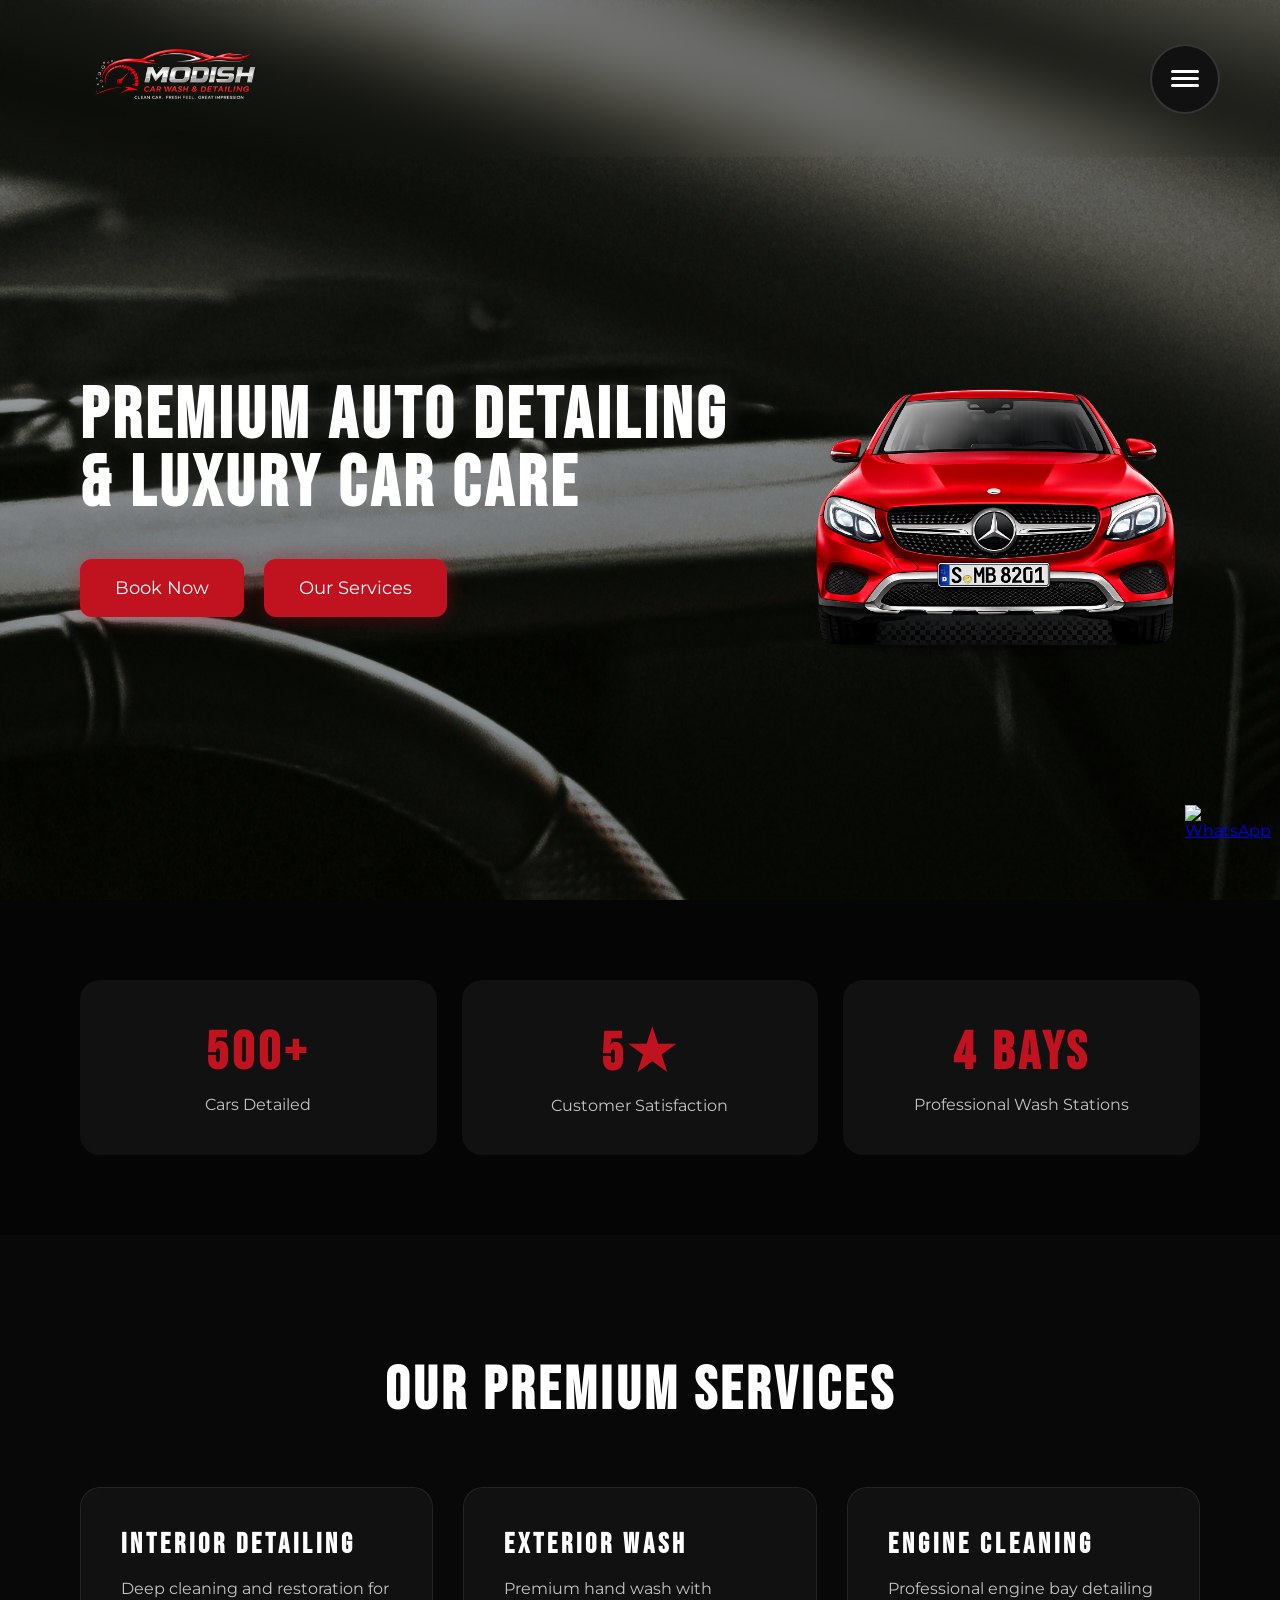
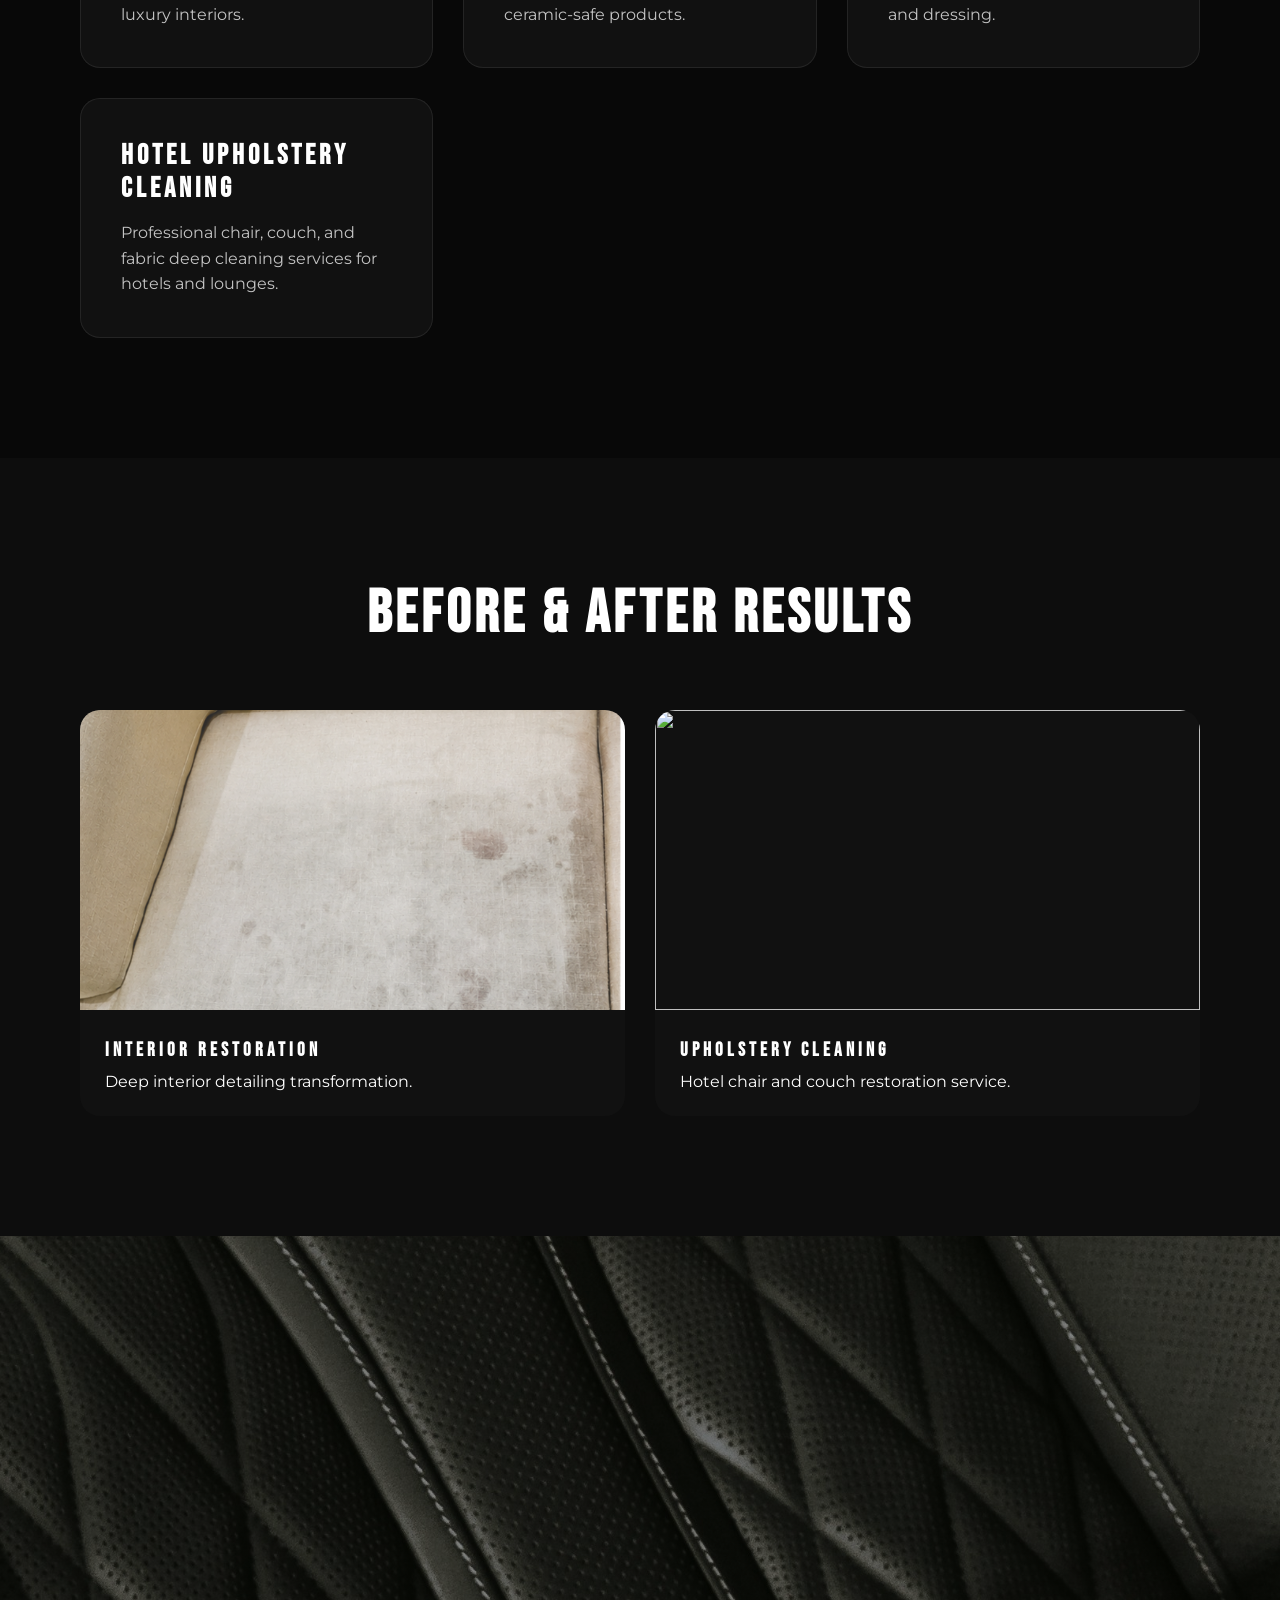
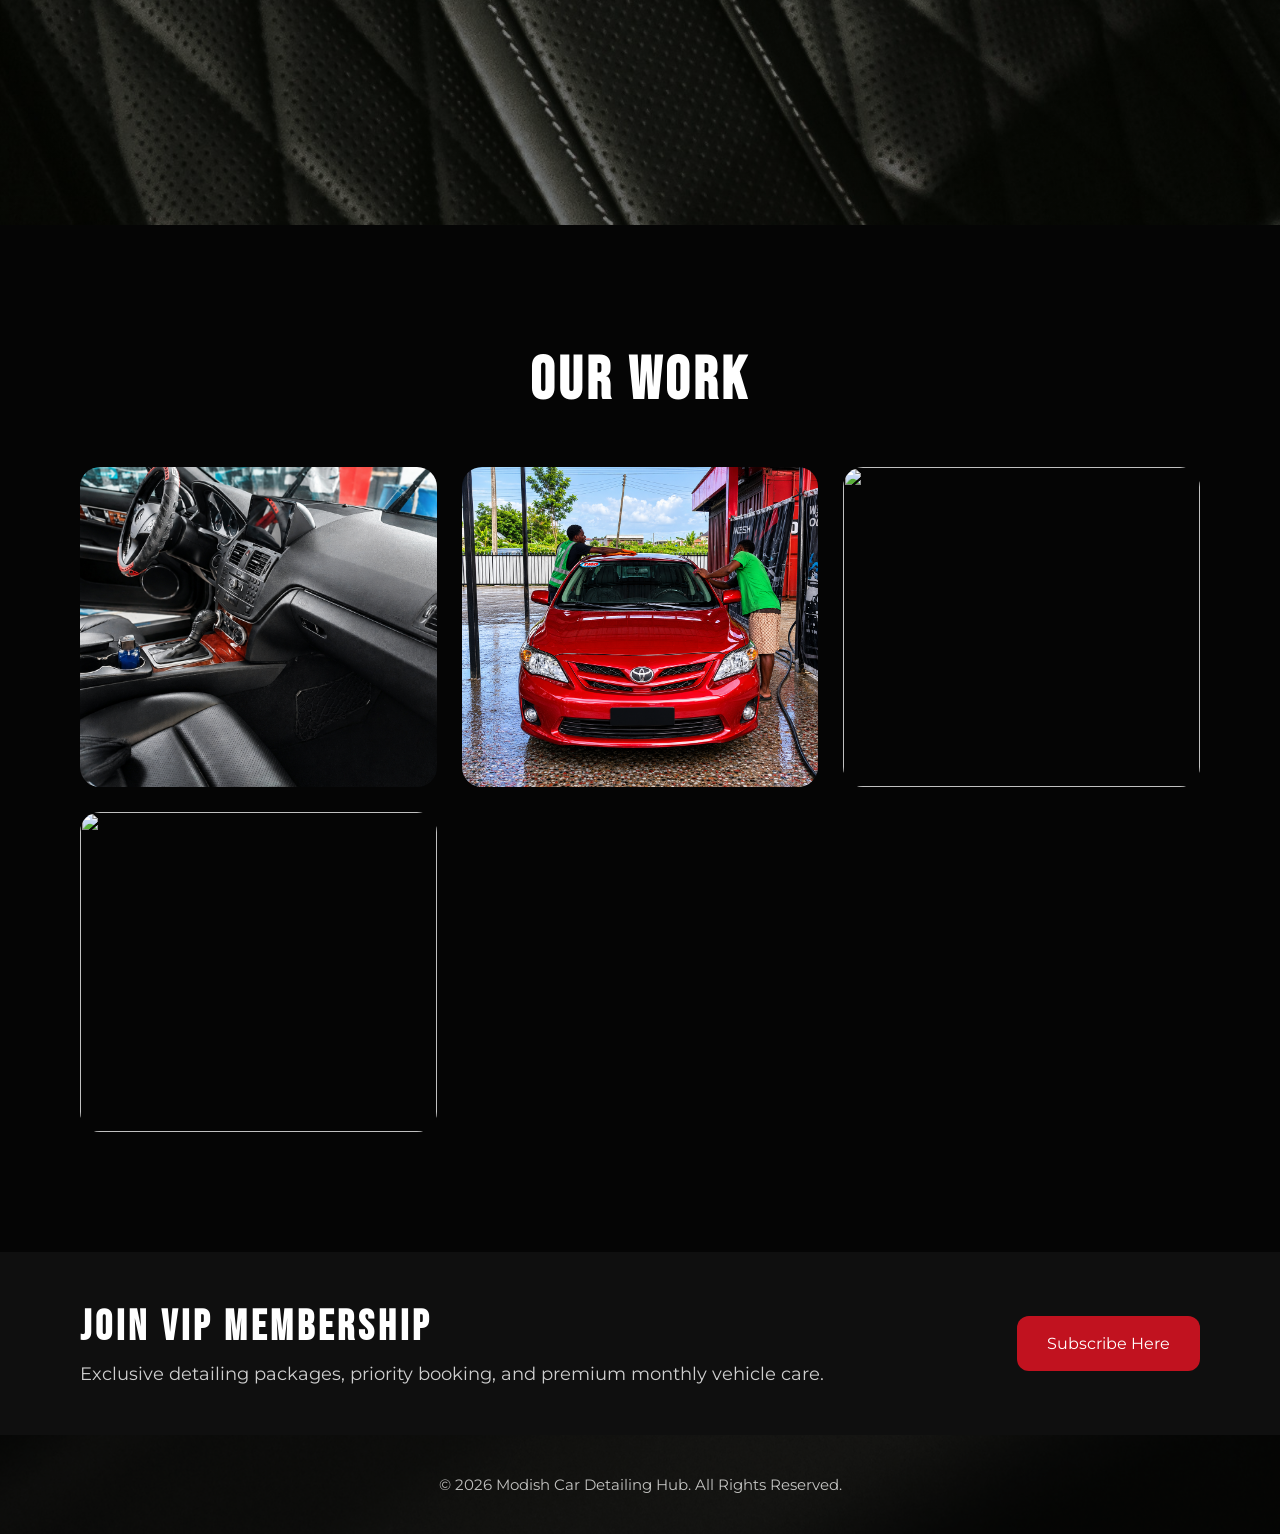
==== index.html @ 31b4acd9 "Initial Modish website" ====
<!DOCTYPE html>
<html lang="en">
<head>

<meta charset="UTF-8">
<meta name="viewport" content="width=device-width, initial-scale=1.0">

<title>Modish Car Detailing Hub | Premium Auto Detailing</title>

<link rel="preconnect" href="https://fonts.googleapis.com">
<link rel="preconnect" href="https://fonts.gstatic.com" crossorigin>

<link href="https://fonts.googleapis.com/css2?family=Bebas+Neue&family=Montserrat:wght@300;400;500;600;700&display=swap" rel="stylesheet">
<link rel="stylesheet" href="style.css">

</head>

<body>

<!-- MOBILE MENU -->

<div class="mobile-menu">

    <a href="index.html">Home</a>
    <a href="services.html">Services</a>
    <a href="gallery.html">Gallery</a>
    <a href="about.html">About</a>
    <a href="contact.html">Contact</a>

</div>

<!-- HEADER -->

<header>

    <div class="logo">
        <a href="index.html">
            <img src="assets/images/modish-logo.png" alt="Modish Logo">
        </a>
    </div>

    <div class="menu-toggle">

        <div>
            <span></span>
            <span></span>
            <span></span>
        </div>

    </div>

</header>

<!-- HERO -->

<section class="hero">

    <div class="hero-text">

        <h1>
            Premium Auto Detailing & Luxury Car Care
        </h1>

        <div class="hero-buttons">

            <a href="https://wa.me/2349157220613" class="btn">
                Book Now
            </a>

            <a href="services.html" class="btn">
                Our Services
            </a>

        </div>

    </div>

    <div class="hero-image">

        <img src="assets/images/car.png" alt="Luxury Car">

    </div>

</section>

<!-- STATS -->

<section class="stats fade-up">

    <div class="stat-box">
        <h2>500+</h2>
        <p>Cars Detailed</p>
    </div>

    <div class="stat-box">
        <h2>5★</h2>
        <p>Customer Satisfaction</p>
    </div>

    <div class="stat-box">
        <h2>4 Bays</h2>
        <p>Professional Wash Stations</p>
    </div>

</section>

<!-- SERVICES -->

<section id="services" class="services fade-up">

    <h2>Our Premium Services</h2>

    <div class="service-grid">

        <div class="service-card">
            <h3>Interior Detailing</h3>
            <p>Deep cleaning and restoration for luxury interiors.</p>
        </div>

        <div class="service-card">
            <h3>Exterior Wash</h3>
            <p>Premium hand wash with ceramic-safe products.</p>
        </div>

        <div class="service-card">
            <h3>Engine Cleaning</h3>
            <p>Professional engine bay detailing and dressing.</p>
        </div>

        <div class="service-card">
            <h3>Hotel Upholstery Cleaning</h3>
            <p>Professional chair, couch, and fabric deep cleaning services for hotels and lounges.</p>
        </div>

    </div>

</section>

<!-- BEFORE & AFTER -->

<section class="before-after fade-up">

    <h2>Before & After Results</h2>

    <div class="before-after-grid">

        <div class="before-card">

            <img src="assets/images/before1.jpg" alt="">

            <div class="before-card-content">
                <h3>Interior Restoration</h3>
                <p>Deep interior detailing transformation.</p>
            </div>

        </div>

        <div class="before-card">

            <img src="assets/images/before2.jpg" alt="">

            <div class="before-card-content">
                <h3>Upholstery Cleaning</h3>
                <p>Hotel chair and couch restoration service.</p>
            </div>

        </div>

    </div>

</section>

<!-- ABOUT -->

<section class="about fade-up">

    <div class="about-text">

        <h2>About Modish</h2>

        <p>
            At Modish Car Detailing Hub, we combine luxury detailing,
            precision cleaning, and premium products to restore every
            vehicle to showroom condition.
        </p>

        <p>
            From interior detailing to ceramic-safe washes,
            we deliver a premium automotive care experience.
        </p>

    </div>

    <div class="about-image">

        <img src="assets/images/about.png" alt="About Modish">

    </div>

</section>

<!-- GALLERY -->

<section class="gallery fade-up">

    <h2>Our Work</h2>

    <div class="gallery-grid">

        <img src="assets/images/gallery1.png" alt="">
        <img src="assets/images/gallery2.png" alt="">
        <img src="assets/images/gallery3.jpg" alt="">
        <img src="assets/images/gallery4.jpg" alt="">

    </div>

</section>

<!-- MEMBERSHIP -->

<section class="membership fade-up">

    <div>

        <h2>Join VIP Membership</h2>

        <p>
            Exclusive detailing packages, priority booking, and premium monthly vehicle care.
        </p>

    </div>

    <a href="https://wa.me/2349157220613" class="subscribe-btn">
        Subscribe Here
    </a>

</section>

<!-- FOOTER -->

<footer>

    © 2026 Modish Car Detailing Hub. All Rights Reserved.

</footer>

<!-- WHATSAPP FLOAT -->

<a href="https://wa.me/2349157220613" class="whatsapp-float">

    <img src="assets/images/whatsapp.png" alt="WhatsApp">

</a>

<!-- SCRIPT -->
<script src="script.js"></script>

</body>
</html>
---- style.css ----
/* =========================
   RESET
========================= */

*{
    margin:0;
    padding:0;
    box-sizing:border-box;
}

html,
body{
    overflow-x:hidden;
    font-family:'Montserrat', sans-serif;
    background:#000;
    color:white;
    scroll-behavior:smooth;
}

/* =========================
   BODY BACKGROUND
========================= */

body{
    background:
    linear-gradient(
        rgba(0,0,0,0.35),
        rgba(0,0,0,0.45)
    ),
    url('assets/images/detailing-bg.jpg') center center/cover no-repeat;
}

/* =========================
   HEADER
========================= */
h1,
h2,
h3{
    font-family:'Bebas Neue', sans-serif;
    letter-spacing:4px;
}
header{
    width:100%;
    position:fixed;
    top:0;
    left:0;
    padding:0px 60px;
    display:flex;
    justify-content:space-between;
    align-items:center;
    z-index:1000;
    backdrop-filter:blur(12px);
}

/* =========================
   LOGO
========================= */

.logo img{
    width:230px;
    height:auto;
}

/* =========================
   MENU TOGGLE
========================= */

.menu-toggle{
    width:70px;
    height:70px;
    border-radius:50%;
    background:#111;
    border:2px solid rgba(255,255,255,0.15);
    display:flex;
    justify-content:center;
    align-items:center;
    cursor:pointer;
    transition:0.3s ease;
}

.menu-toggle:hover{
    background:#c1121f;
}

.menu-toggle span{
    display:block;
    width:28px;
    height:3px;
    background:white;
    margin:4px 0;
    border-radius:3px;
}

/* =========================
   MOBILE MENU
========================= */

.mobile-menu{
    position:fixed;
    top:0;
    right:-100%;
    width:320px;
    height:100vh;
    background:#111;
    z-index:9999;
    padding:120px 40px;
    display:flex;
    flex-direction:column;
    gap:30px;
    transition:0.4s ease;
    box-shadow:-10px 0 30px rgba(0,0,0,0.5);
}

.mobile-menu.active{
    right:0;
}

.mobile-menu a{
    color:white;
    text-decoration:none;
    font-size:22px;
    transition:0.3s ease;
}

.mobile-menu a:hover{
    color:#c1121f;
    transform:translateX(8px);
}

/* =========================
   HERO
========================= */

.hero{
    min-height:100vh;
    display:flex;
    align-items:center;
    justify-content:space-between;
    padding:140px 80px 80px;
    gap:40px;
}

.hero-text{
    max-width:650px;
}

.hero-text h1{
    font-size:72px;
    line-height:0.95;
    margin-top:40px;
    margin-bottom:40px;
    text-shadow:0 0 25px rgba(255,255,255,0.15);
}

.hero-buttons{
    display:flex;
    gap:20px;
    flex-wrap:wrap;
}

.hero-image img{
    width:700px;
    max-width:100%;
    transform:translateY(40px);
}

/* =========================
   BUTTONS
========================= */

.btn{
    padding:18px 35px;
    border-radius:12px;
    background:#c1121f;
    color:white;
    text-decoration:none;
    font-size:18px;
    transition:0.3s ease;
    box-shadow:0 0 20px rgba(193,18,31,0.35);
}

.btn:hover{
    background:#780000;
    transform:translateY(-3px);
}

/* =========================
   SCROLL REVEAL
========================= */

.fade-up{
    opacity:0;
    transform:translateY(40px);
    transition:all 0.8s ease;
}

.fade-up.show{
    opacity:1;
    transform:translateY(0);
}

/* =========================
   STATS
========================= */

.stats{
    display:grid;
    grid-template-columns:repeat(auto-fit,minmax(250px,1fr));
    gap:25px;
    padding:80px;
    background:#050505;
}

.stat-box{
    background:#111;
    padding:40px;
    border-radius:20px;
    text-align:center;
}

.stat-box h2{
    font-size:54px;
    color:#c1121f;
    margin-bottom:10px;
}

.stat-box p{
    opacity:0.75;
}

/* =========================
   SERVICES
========================= */

.services{
    padding:120px 80px;
    background:#080808;
}

.services h2{
    font-size:60px;
    margin-bottom:60px;
    text-align:center;
}

.service-grid{
    display:grid;
    grid-template-columns:repeat(auto-fit,minmax(280px,1fr));
    gap:30px;
}

.service-card{
    background:#111;
    padding:40px;
    border-radius:20px;
    border:1px solid rgba(255,255,255,0.08);
    transition:0.3s ease;
    backdrop-filter:blur(10px);
}

.service-card:hover{
    transform:translateY(-5px);
    border-color:#c1121f;
    box-shadow:0 0 25px rgba(193,18,31,0.2);
    background:#161616;
}

.service-card h3{
    margin-bottom:15px;
    font-size:28px;
}

.service-card p{
    opacity:0.75;
    line-height:1.6;
}

/* =========================
   BEFORE AFTER
========================= */

.before-after{
    padding:120px 80px;
    background:#0d0d0d;
}

.before-after h2{
    font-size:60px;
    margin-bottom:60px;
    text-align:center;
}

.before-after-grid{
    display:grid;
    grid-template-columns:repeat(auto-fit,minmax(300px,1fr));
    gap:30px;
}

.before-card{
    background:#111;
    border-radius:20px;
    overflow:hidden;
}

.before-card img{
    width:100%;
    height:300px;
    object-fit:cover;
}

.before-card-content{
    padding:25px;
}

.before-card-content h3{
    margin-bottom:10px;
}

/* =========================
   ABOUT
========================= */

.about{
    padding:120px 80px;
    display:flex;
    align-items:center;
    justify-content:space-between;
    gap:60px;
    background:#080808;
}

.about-text{
    max-width:600px;
}

.about-text h2{
    font-size:64px;
    margin-bottom:30px;
}

.about-text p{
    font-size:18px;
    line-height:1.8;
    opacity:0.8;
    margin-bottom:20px;
}

.about-image img{
    width:550px;
    max-width:100%;
    border-radius:25px;
}

/* =========================
   GALLERY
========================= */

.gallery{
    padding:120px 80px;
    background:#050505;
}

.gallery h2{
    font-size:60px;
    margin-bottom:50px;
    text-align:center;
}

.gallery-grid{
    display:grid;
    grid-template-columns:repeat(auto-fit,minmax(280px,1fr));
    gap:25px;
}

.gallery-grid img{
    width:100%;
    border-radius:20px;
    height:320px;
    object-fit:cover;
    transition:0.4s ease;
}

.gallery-grid img:hover{
    transform:scale(1.03);
}

/* =========================
   MEMBERSHIP
========================= */

.membership{
    width:100%;
    background:#0f0f0f;
    padding:50px 80px;
    display:flex;
    justify-content:space-between;
    align-items:center;
    gap:20px;
    flex-wrap:wrap;
}

.membership h2{
    font-size:42px;
    margin-bottom:10px;
}

.membership p{
    font-size:18px;
    opacity:0.8;
}

.subscribe-btn{
    background:#c1121f;
    padding:18px 30px;
    border-radius:12px;
    color:white;
    text-decoration:none;
    transition:0.3s ease;
}

.subscribe-btn:hover{
    background:#780000;
}

/* =========================
   WHATSAPP FLOAT
========================= */

.whatsapp-float{
    position:fixed;
    right:25px;
    bottom:25px;
    width:70px;
    height:70px;
    z-index:99999;
}

.whatsapp-float img{
    width:100%;
    height:100%;
}

/* =========================
   FOOTER
========================= */

footer{
    padding:40px 20px;
    text-align:center;
    background:#050505;
    font-size:15px;
    opacity:0.7;
}

/* =========================
   MOBILE
========================= */

@media(max-width:991px){

    header{
        padding:20px;
    }

    .logo img{
        width:170px;
    }

    .hero{
        flex-direction:column;
        text-align:center;
        padding:160px 25px 80px;
    }

    .hero-text h1{
        font-size:54px;
    }

    .hero-buttons{
        justify-content:center;
    }

    .stats,
    .services,
    .before-after,
    .about,
    .gallery,
    .membership{
        padding:80px 25px;
    }

    .about{
        flex-direction:column;
        text-align:center;
    }

    .services h2,
    .gallery h2,
    .about-text h2,
    .before-after h2{
        font-size:42px;
    }

    .membership{
        text-align:center;
        justify-content:center;
    }

    .mobile-menu{
        width:100%;
    }

}

/* SERVICES PAGE HERO */

.small-hero{
    min-height:70vh;
    justify-content:center;
    text-align:center;
}

.hero-subtext{
    max-width:700px;
    margin:auto;
    line-height:1.8;
    opacity:0.8;
    font-size:18px;
}

/* PRICING */

.pricing{
    padding:120px 80px;
    background:#080808;
}

.pricing h2{
    font-size:60px;
    text-align:center;
    margin-bottom:60px;
}

.pricing-grid{
    display:grid;
    grid-template-columns:repeat(auto-fit,minmax(280px,1fr));
    gap:30px;
}

.pricing-card{
    background:#111;
    padding:50px 40px;
    border-radius:20px;
    text-align:center;
    border:1px solid rgba(255,255,255,0.08);
}

.pricing-card h3{
    font-size:32px;
    margin-bottom:20px;
}

.pricing-card h4{
    font-size:48px;
    color:#c1121f;
    margin-bottom:20px;
}

.pricing-card p{
    opacity:0.75;
    line-height:1.7;
}

.featured{
    border:2px solid #c1121f;
    transform:scale(1.03);
}
/* CONTACT */

.contact-section{
    padding:120px 80px;
    background:#080808;
    display:flex;
    justify-content:center;
}

.contact-card{
    background:#111;
    padding:60px;
    border-radius:25px;
    max-width:700px;
    width:100%;
    text-align:center;
}

.contact-card h2{
    font-size:60px;
    margin-bottom:30px;
}

.contact-card p{
    margin-bottom:20px;
    font-size:18px;
    opacity:0.8;
}

/* ABOUT LIST */

.about-list{
    margin-top:20px;
    padding-left:20px;
}

.about-list li{
    margin-bottom:15px;
    opacity:0.85;
}
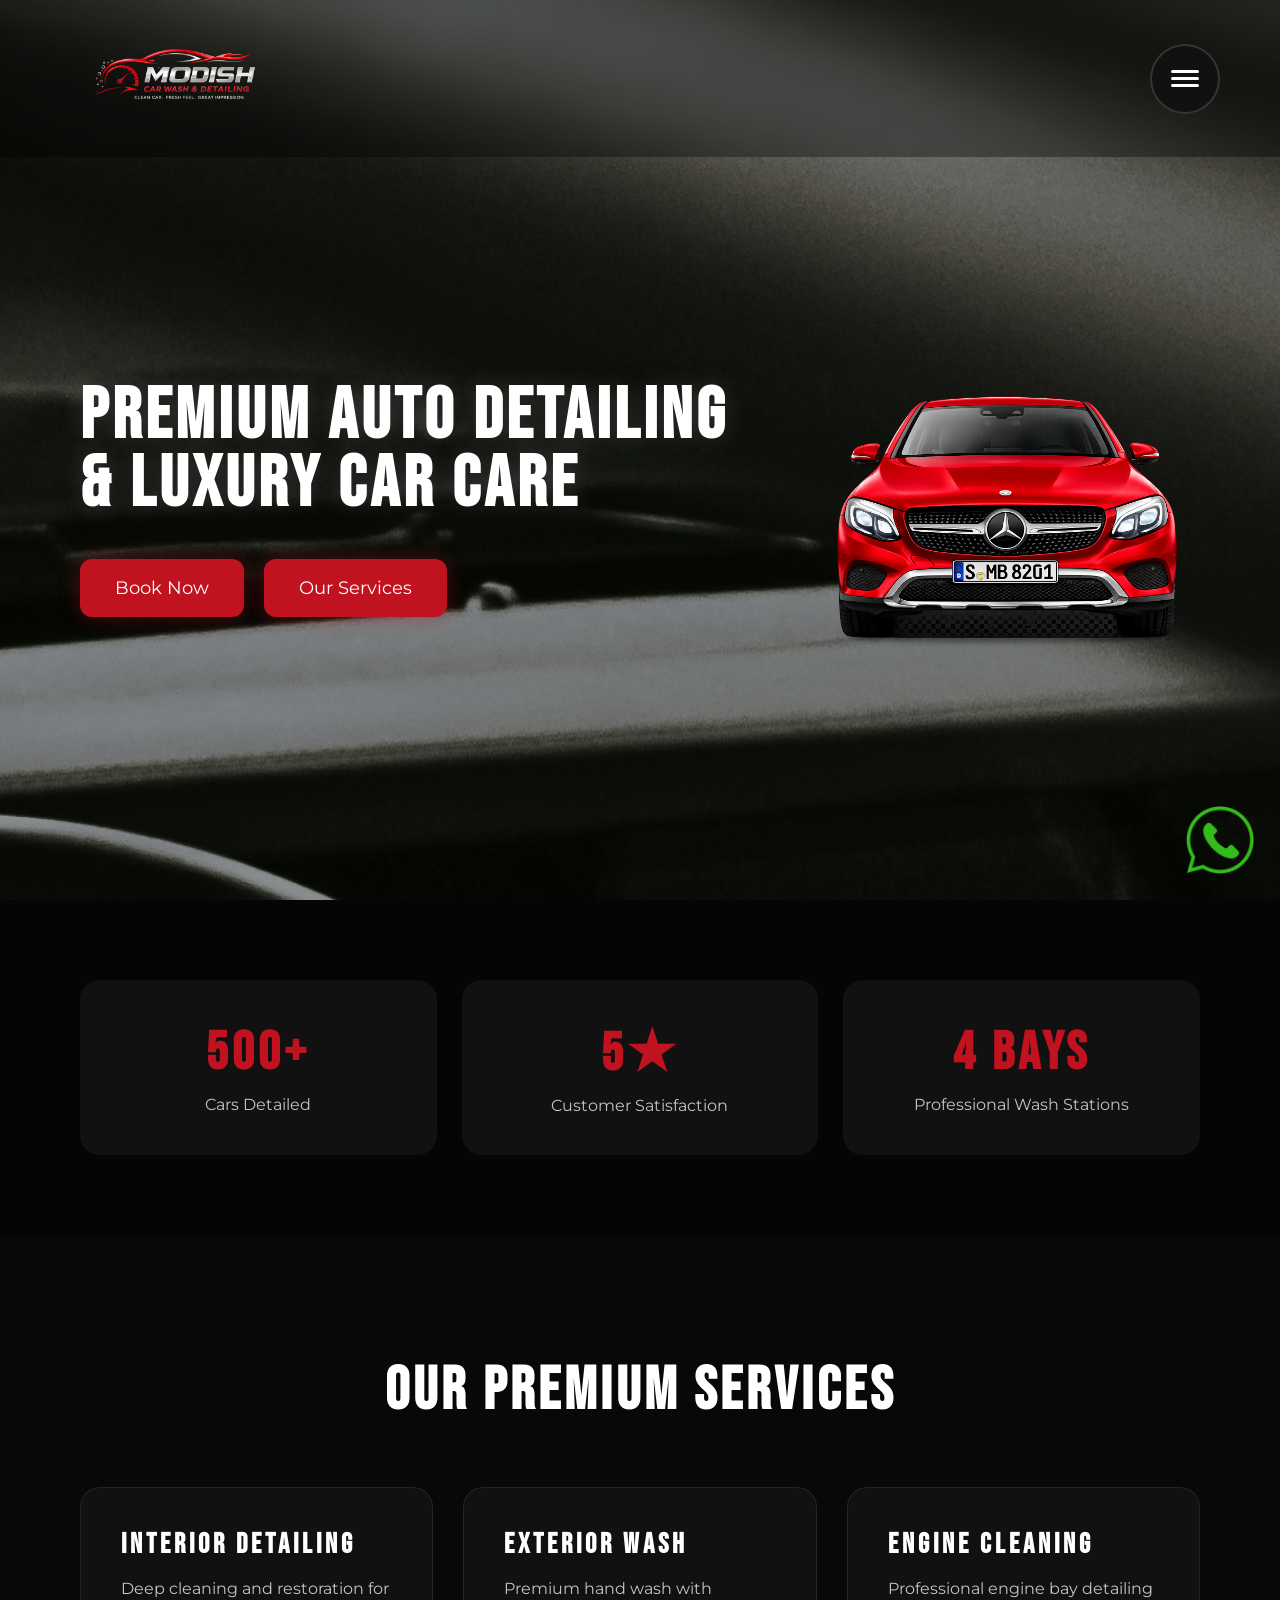
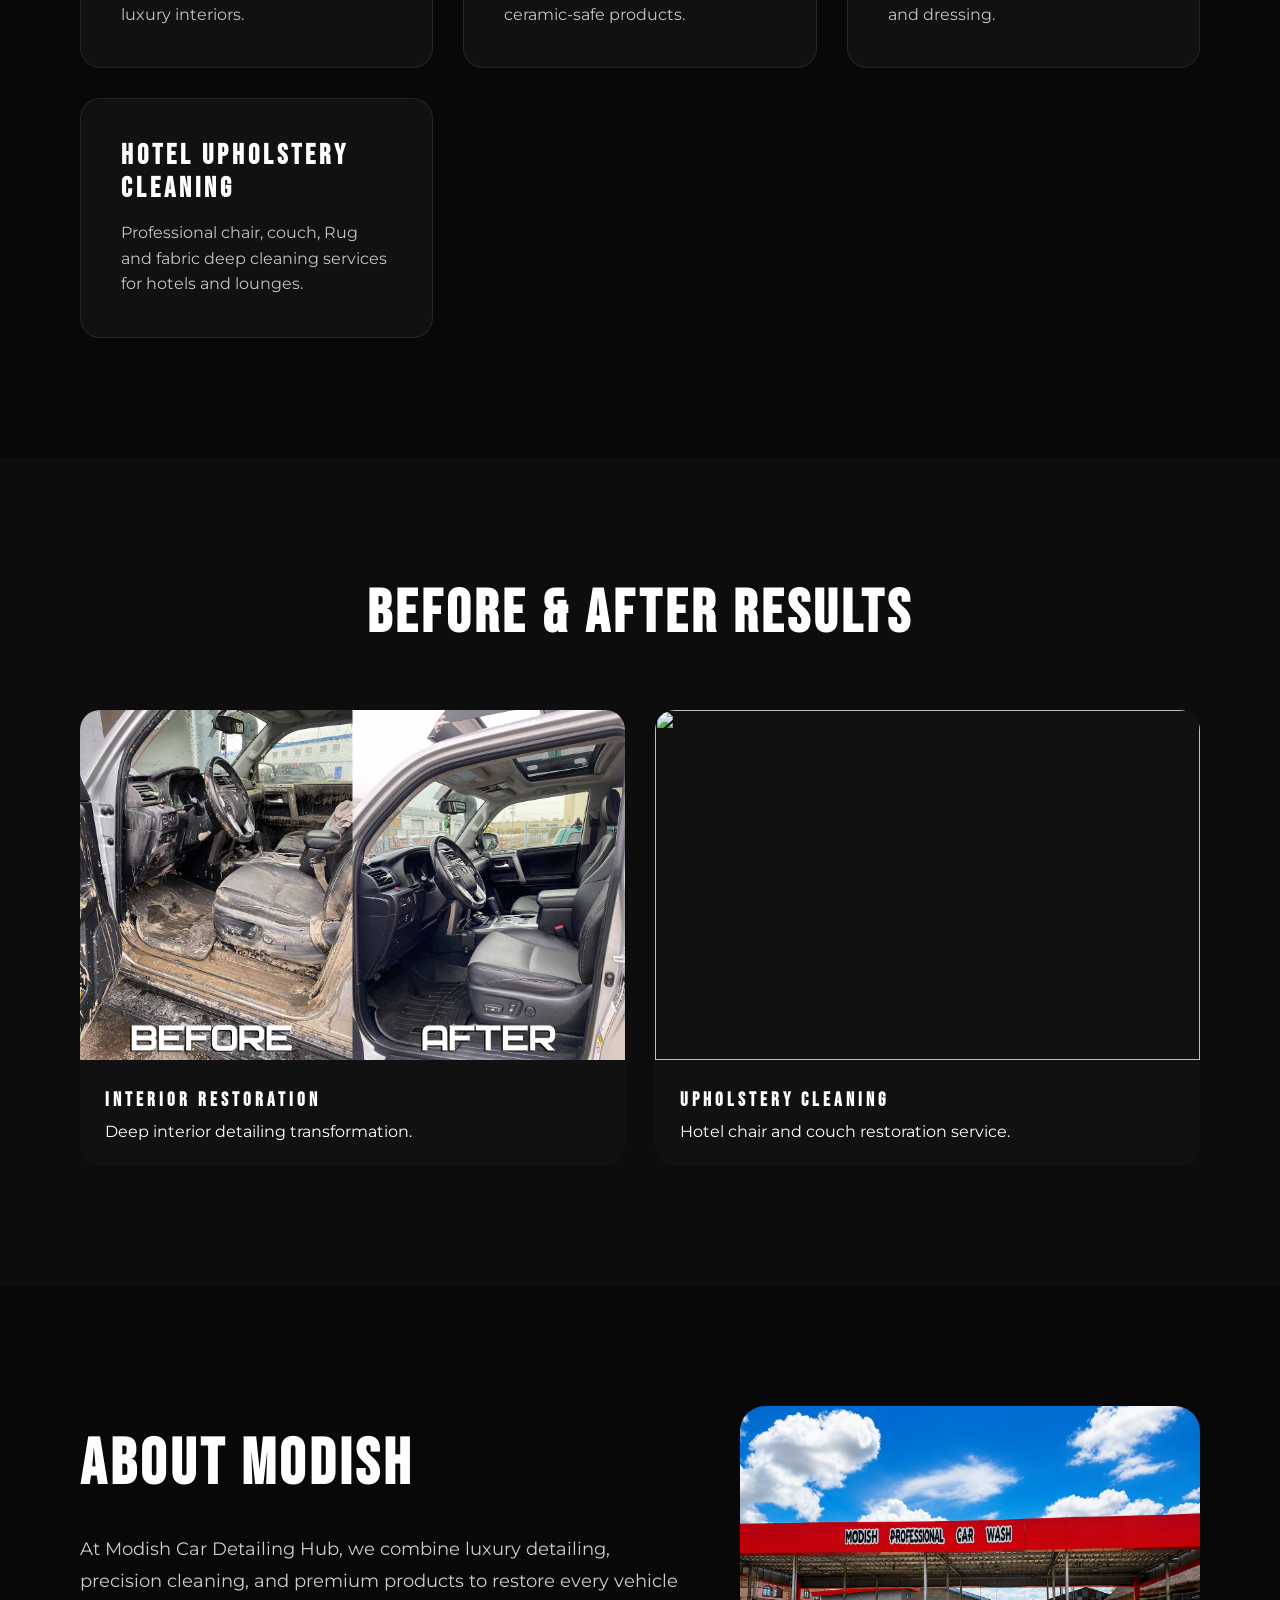
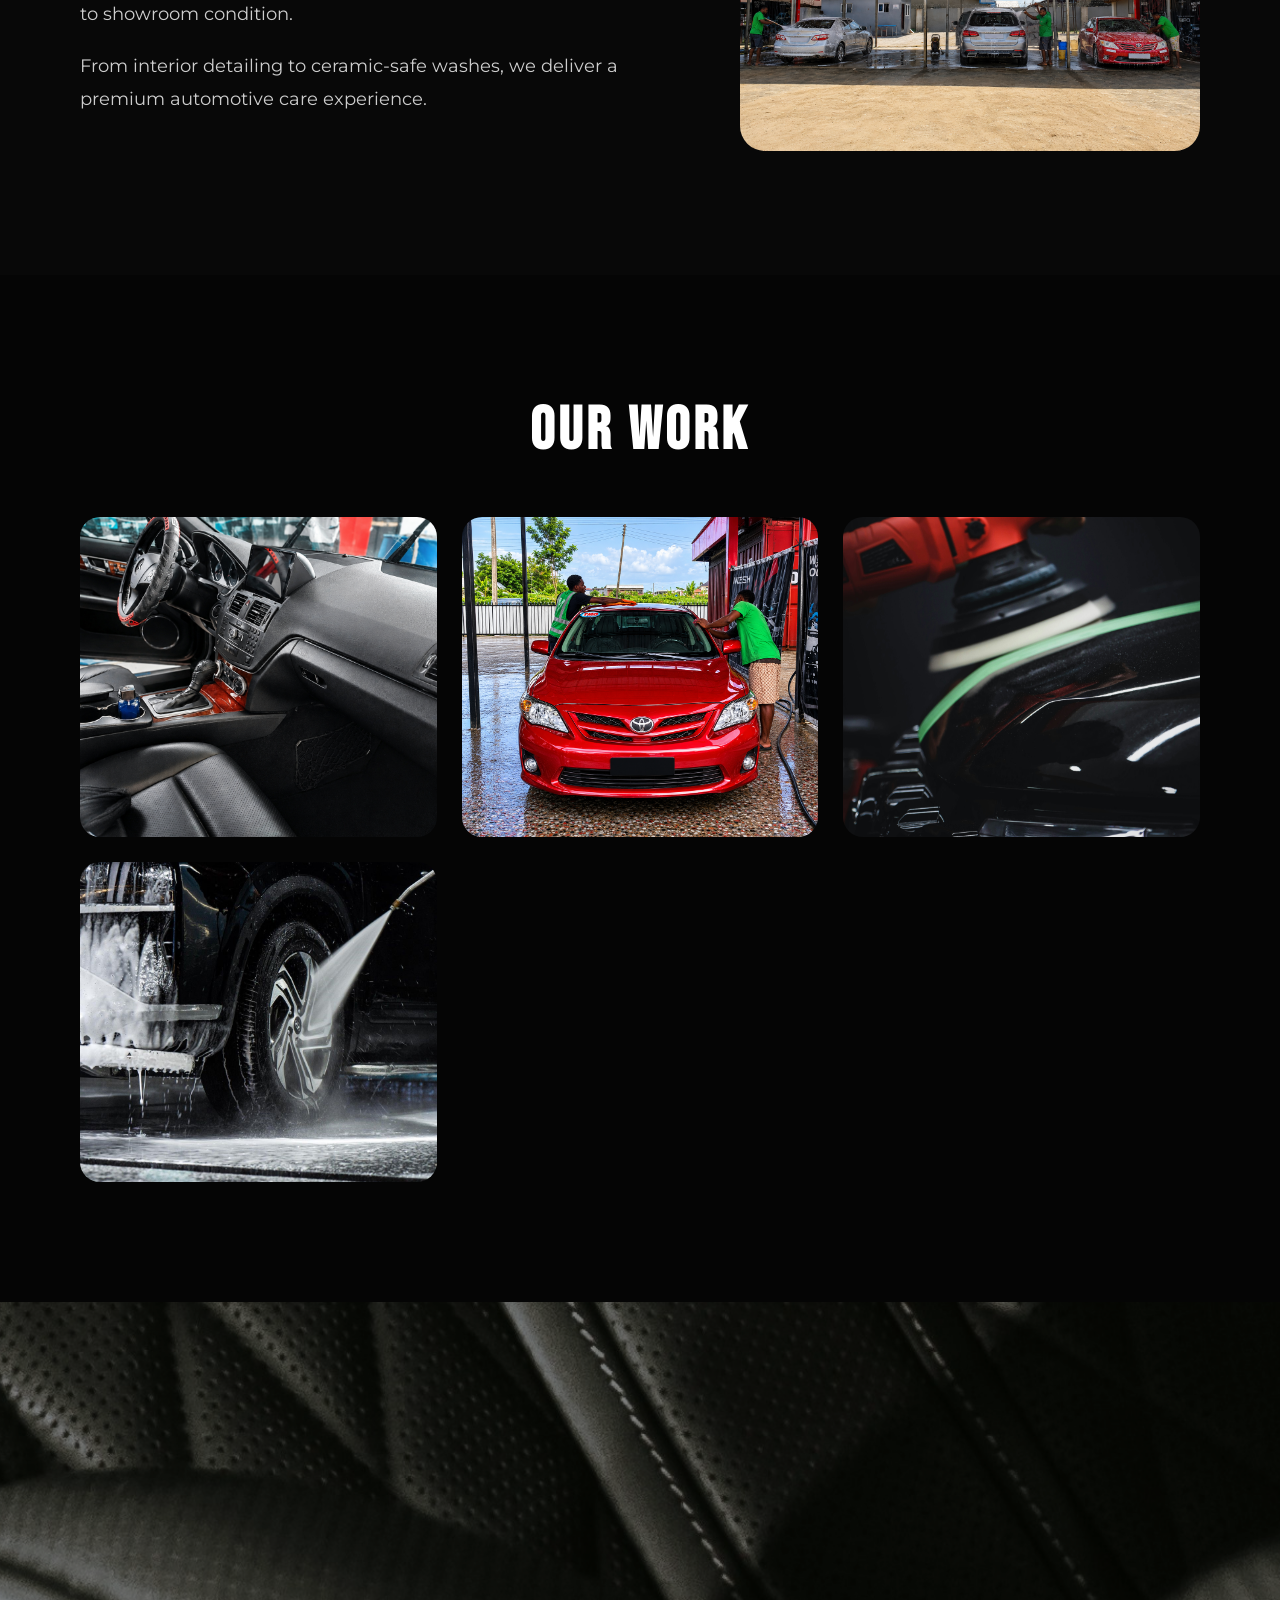
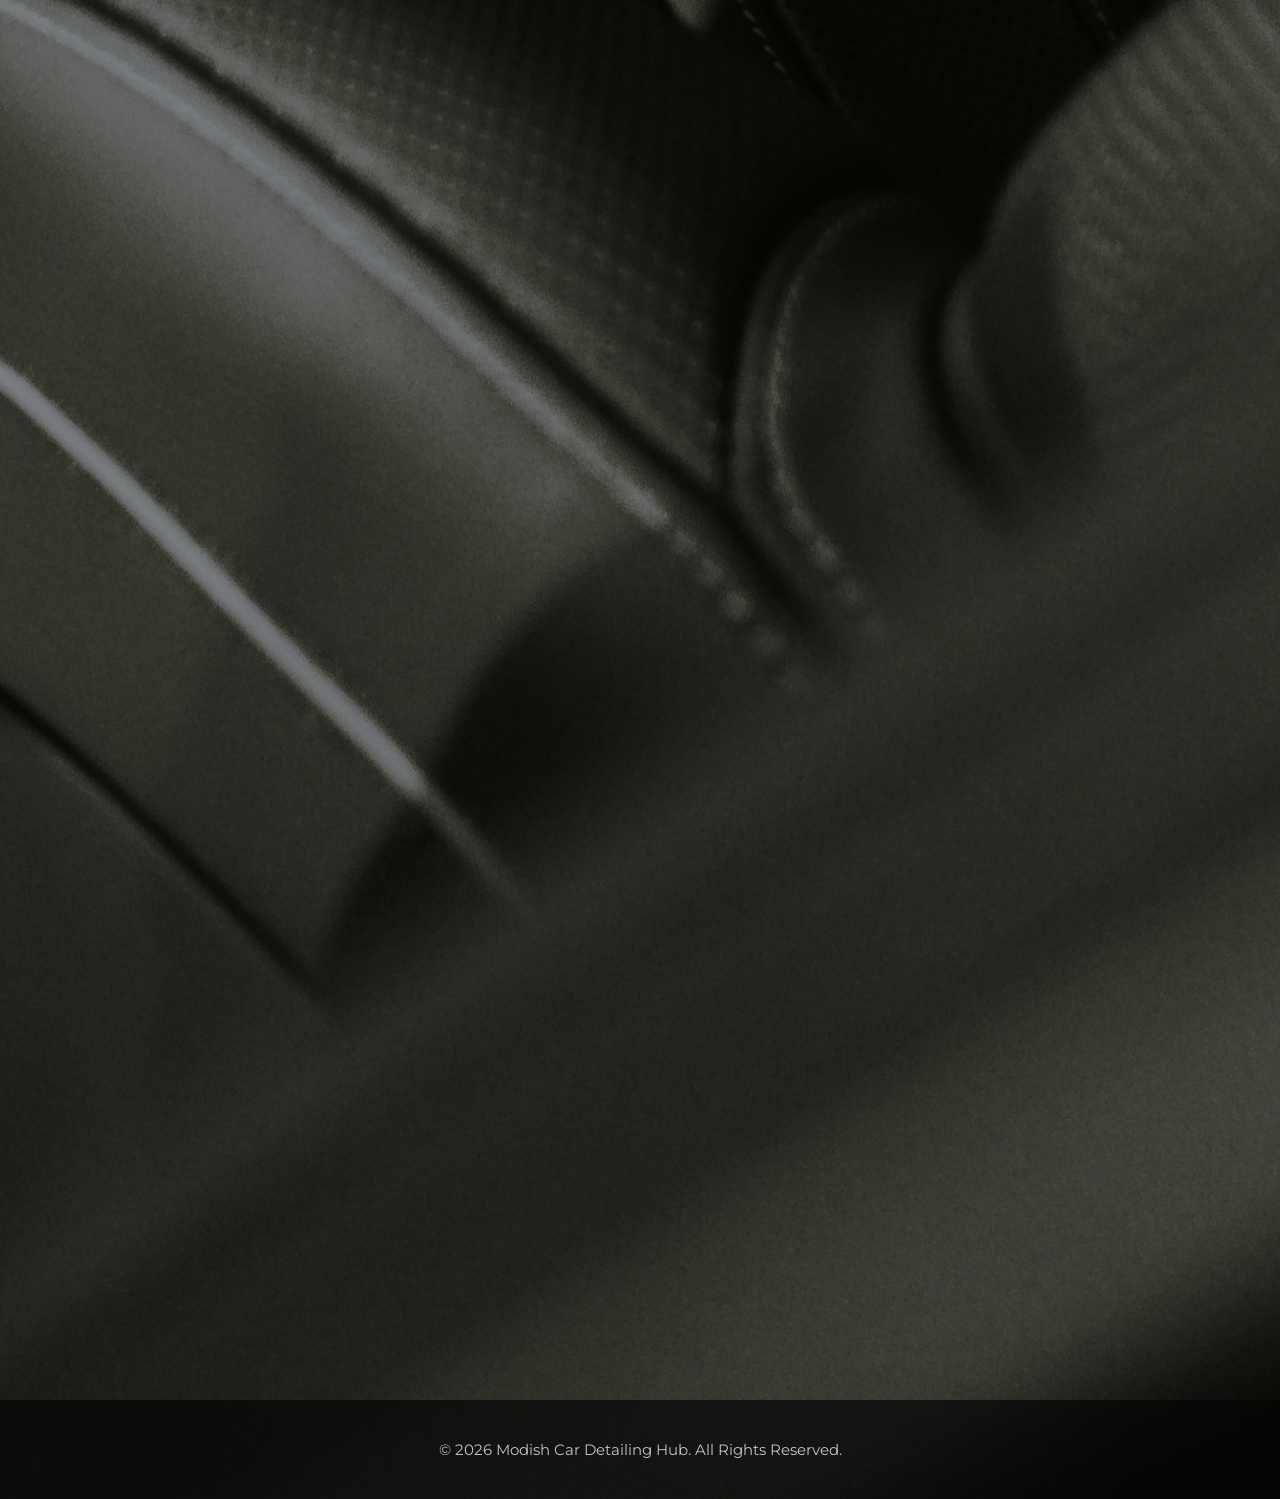
==== commit a6961889: "Added booking and testimonials" ====
--- a/index.html
+++ b/index.html
@@ -129,7 +129,7 @@
 
         <div class="service-card">
             <h3>Hotel Upholstery Cleaning</h3>
-            <p>Professional chair, couch, and fabric deep cleaning services for hotels and lounges.</p>
+            <p>Professional chair, couch, Rug and fabric deep cleaning services for hotels and lounges.</p>
         </div>
 
     </div>
@@ -215,6 +215,56 @@
     </div>
 
 </section>
+<!-- TESTIMONIALS -->
+
+<section class="testimonials fade-up">
+
+    <h2>What Clients Say</h2>
+
+    <div class="testimonial-grid">
+
+        <div class="testimonial-card">
+
+            <div class="stars">★★★★★</div>
+
+            <p>
+                “Excellent detailing service. My vehicle looked brand new again.
+                Very professional and premium experience.”
+            </p>
+
+            <h3>— Michael A.</h3>
+
+        </div>
+
+        <div class="testimonial-card">
+
+            <div class="stars">★★★★★</div>
+
+            <p>
+                “Outstanding upholstery cleaning service for our hotel chairs
+                and lounge furniture. Highly recommended.”
+            </p>
+
+            <h3>— Hotel Manager</h3>
+
+        </div>
+
+        <div class="testimonial-card">
+
+            <div class="stars">★★★★★</div>
+
+            <p>
+                “The best detailing experience I’ve had in Ughelli.
+                Great customer service and premium finish.”
+            </p>
+
+            <h3>— Daniel O.</h3>
+
+        </div>
+
+    </div>
+
+</section>
 
 <!-- MEMBERSHIP -->
 
@@ -236,6 +286,41 @@
 
 </section>
 
+<!-- BOOKING -->
+
+<section class="booking fade-up">
+
+    <h2>Book A Service</h2>
+
+    <form id="bookingForm">
+
+        <input type="text" id="name" placeholder="Your Name" required>
+
+        <input type="tel" id="phone" placeholder="Phone Number" required>
+
+        <select id="service">
+
+            <option value="">Select Service</option>
+            <option>Interior Detailing</option>
+            <option>Exterior Wash</option>
+            <option>Engine Cleaning</option>
+              <option>Rug Cleaning</option>
+            <option>Upholstery Cleaning</option>
+
+        </select>
+
+        <textarea id="message" placeholder="Additional Details"></textarea>
+
+        <button type="submit" class="btn">
+
+            Book Via WhatsApp
+
+        </button>
+
+    </form>
+
+</section>
+
 <!-- FOOTER -->
 
 <footer>
--- a/style.css
+++ b/style.css
@@ -51,7 +51,8 @@
     justify-content:space-between;
     align-items:center;
     z-index:1000;
-    backdrop-filter:blur(12px);
+   backdrop-filter:blur(6px);
+ background:rgba(0,0,0,0.35);
 }
 
 /* =========================
@@ -143,7 +144,7 @@
 }
 
 .hero-text{
-    max-width:650px;
+    max-width:780px;
 }
 
 .hero-text h1{
@@ -306,7 +307,7 @@
 
 .before-card img{
     width:100%;
-    height:300px;
+    height:350px;
     object-fit:cover;
 }
 
@@ -475,7 +476,7 @@
     }
 
     .hero-text h1{
-        font-size:54px;
+        font-size:64px;
     }
 
     .hero-buttons{
@@ -616,4 +617,96 @@
 .about-list li{
     margin-bottom:15px;
     opacity:0.85;
+}
+
+/* TESTIMONIALS */
+
+.testimonials{
+    padding:120px 80px;
+    background:#080808;
+}
+
+.testimonials h2{
+    font-size:60px;
+    text-align:center;
+    margin-bottom:60px;
+}
+
+.testimonial-grid{
+    display:grid;
+    grid-template-columns:repeat(auto-fit,minmax(320px,1fr));
+    gap:30px;
+}
+
+.testimonial-card{
+    background:#111;
+    padding:40px;
+    border-radius:20px;
+    border:1px solid rgba(255,255,255,0.08);
+    transition:0.3s ease;
+}
+
+.testimonial-card:hover{
+    transform:translateY(-5px);
+    border-color:#c1121f;
+}
+
+.stars{
+    color:#c1121f;
+    font-size:24px;
+    margin-bottom:20px;
+}
+
+.testimonial-card p{
+    line-height:1.8;
+    opacity:0.8;
+    margin-bottom:20px;
+}
+
+.testimonial-card h3{
+    color:#c1121f;
+}
+
+/* BOOKING */
+
+.booking{
+    padding:120px 80px;
+    background:#050505;
+}
+
+.booking h2{
+    font-size:60px;
+    text-align:center;
+    margin-bottom:60px;
+}
+
+#bookingForm{
+    max-width:700px;
+    margin:auto;
+    display:flex;
+    flex-direction:column;
+    gap:25px;
+}
+
+#bookingForm input,
+#bookingForm select,
+#bookingForm textarea{
+    width:100%;
+    padding:20px;
+    border:none;
+    border-radius:15px;
+    background:#111;
+    color:white;
+    font-size:16px;
+    outline:none;
+}
+
+#bookingForm textarea{
+    min-height:150px;
+    resize:none;
+}
+
+#bookingForm button{
+    border:none;
+    cursor:pointer;
 }
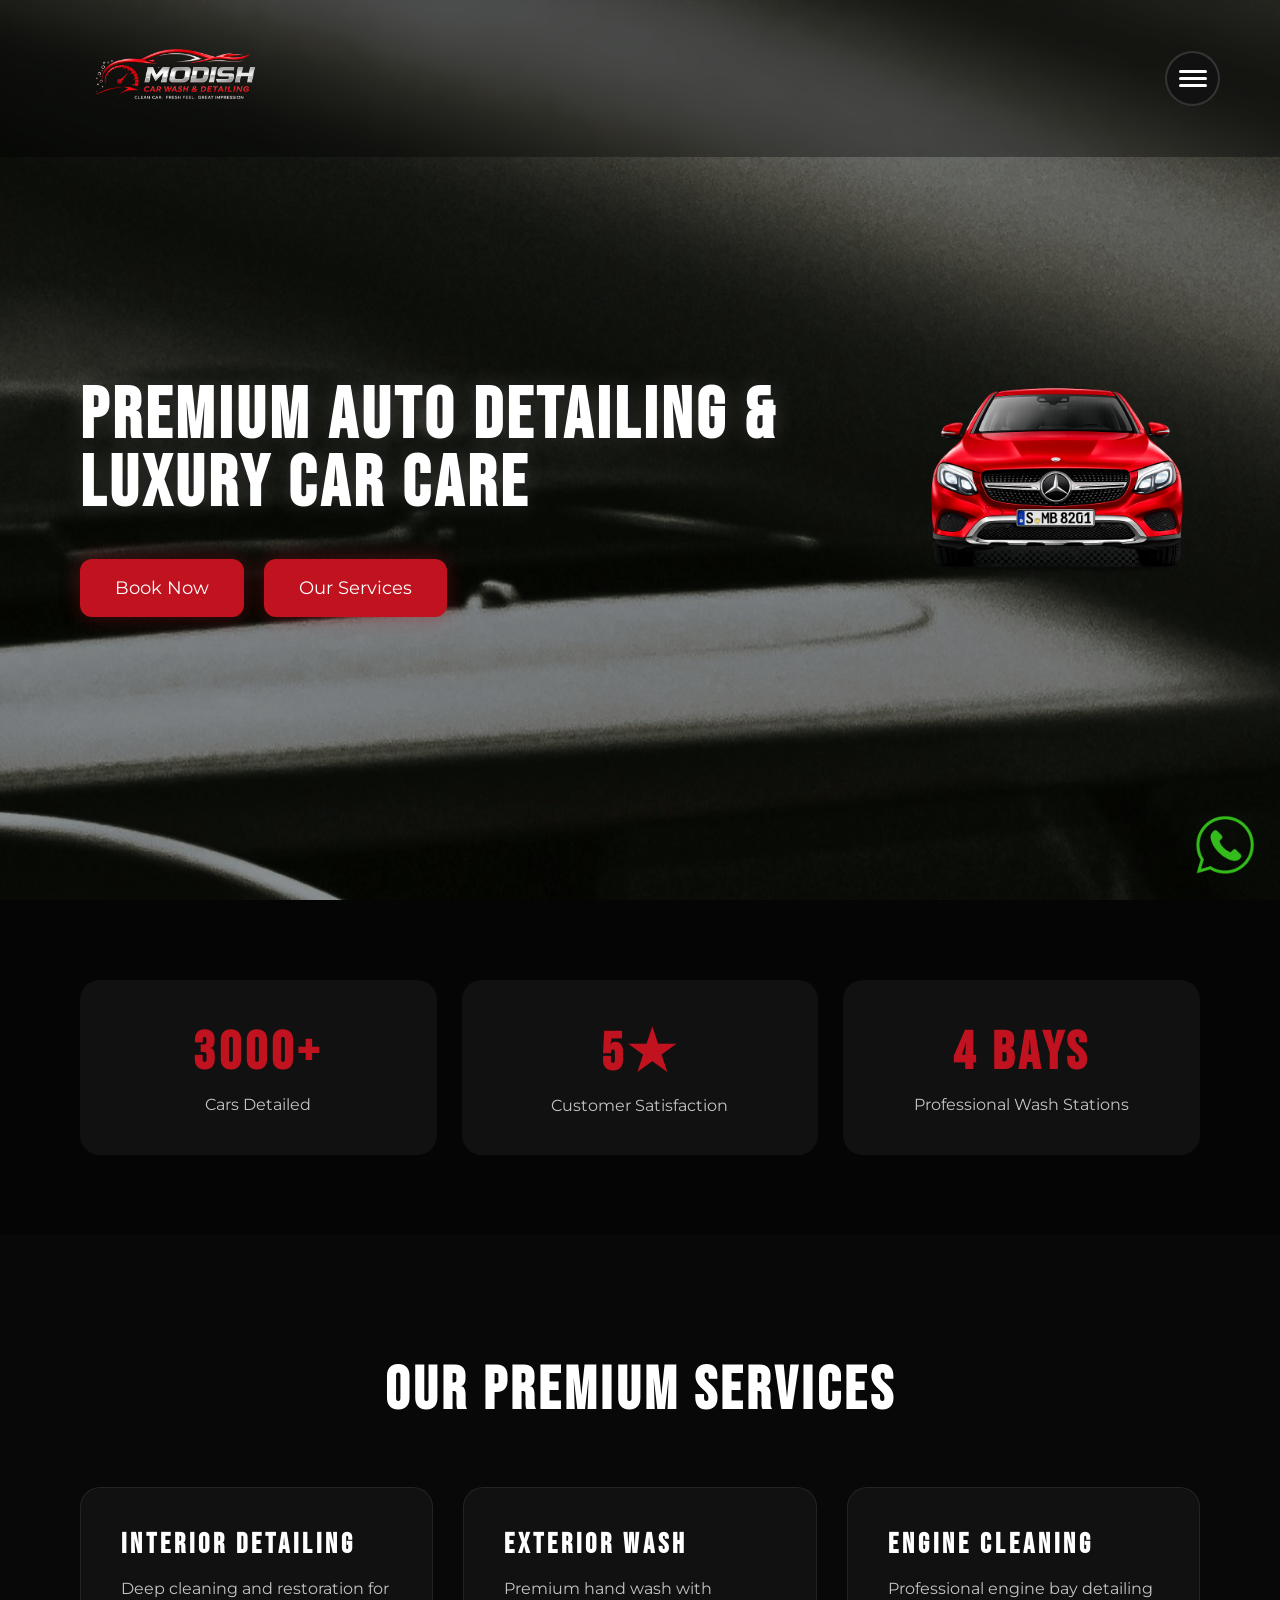
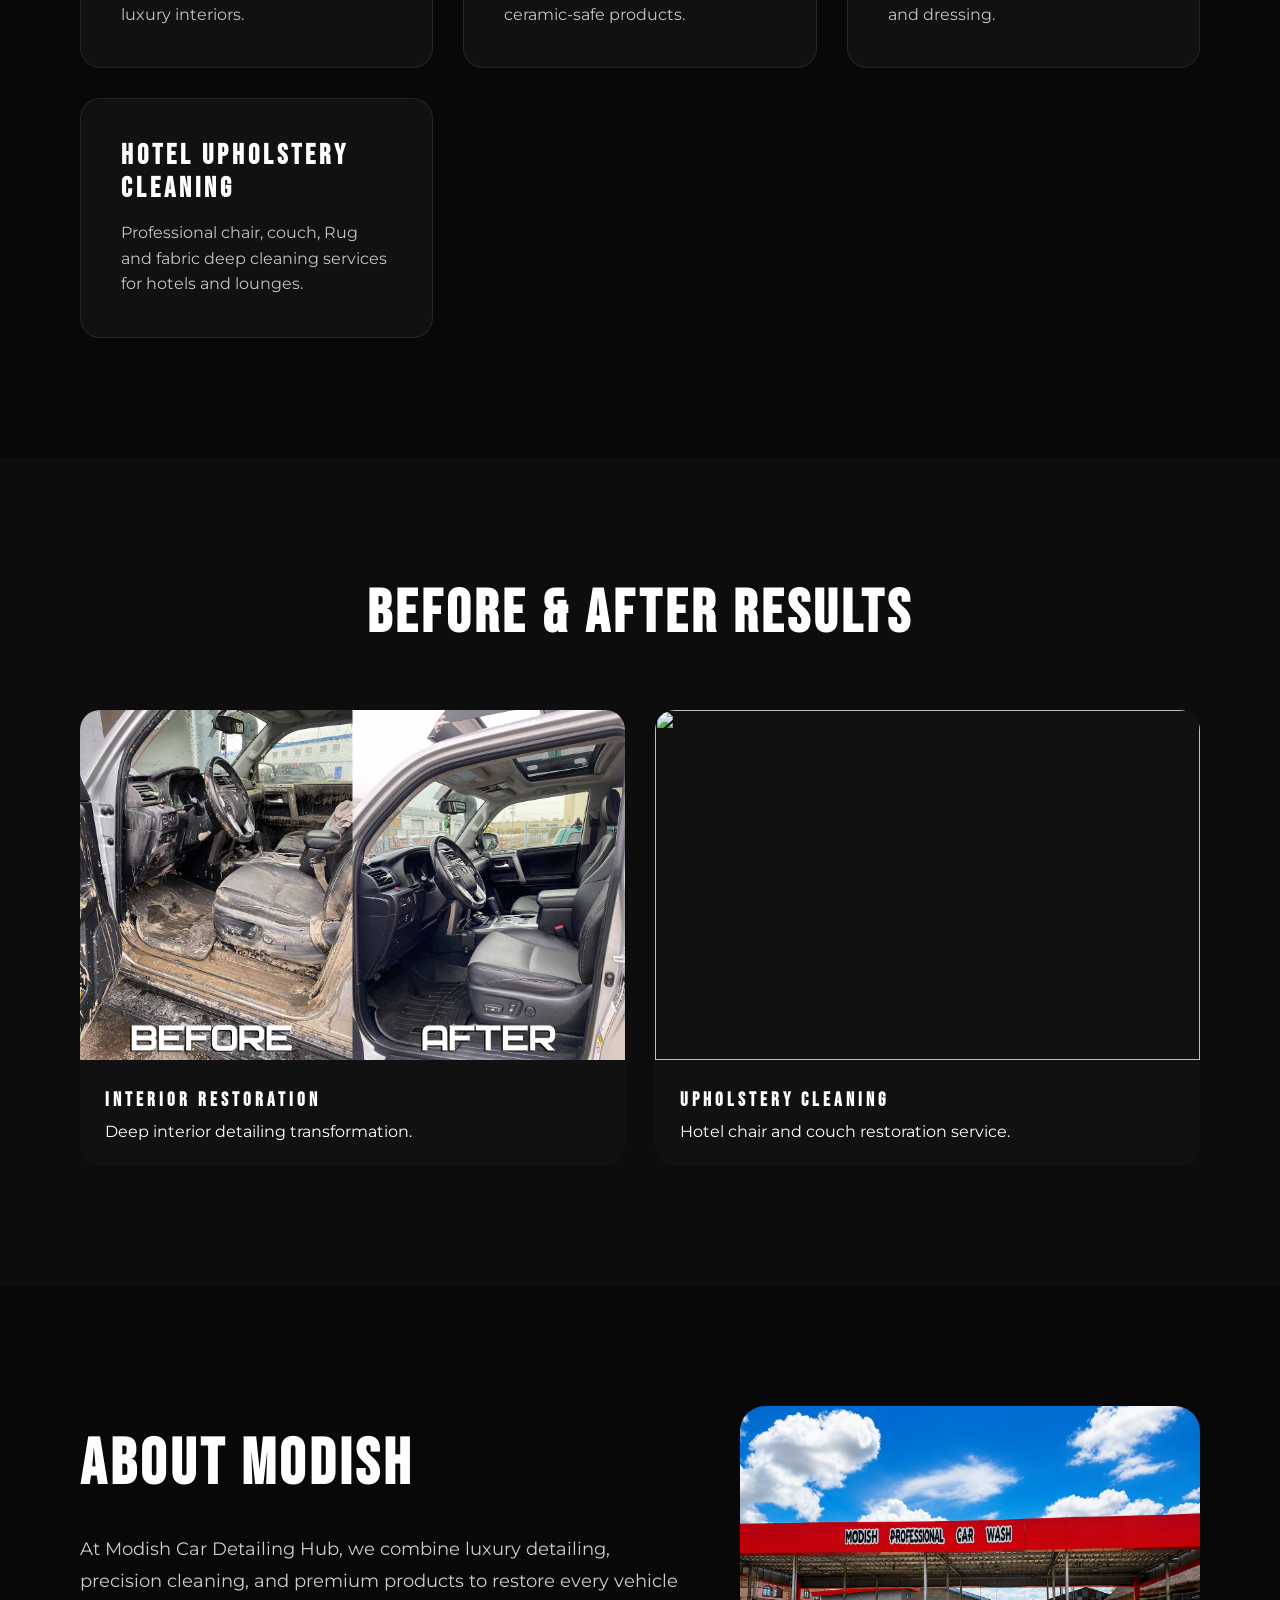
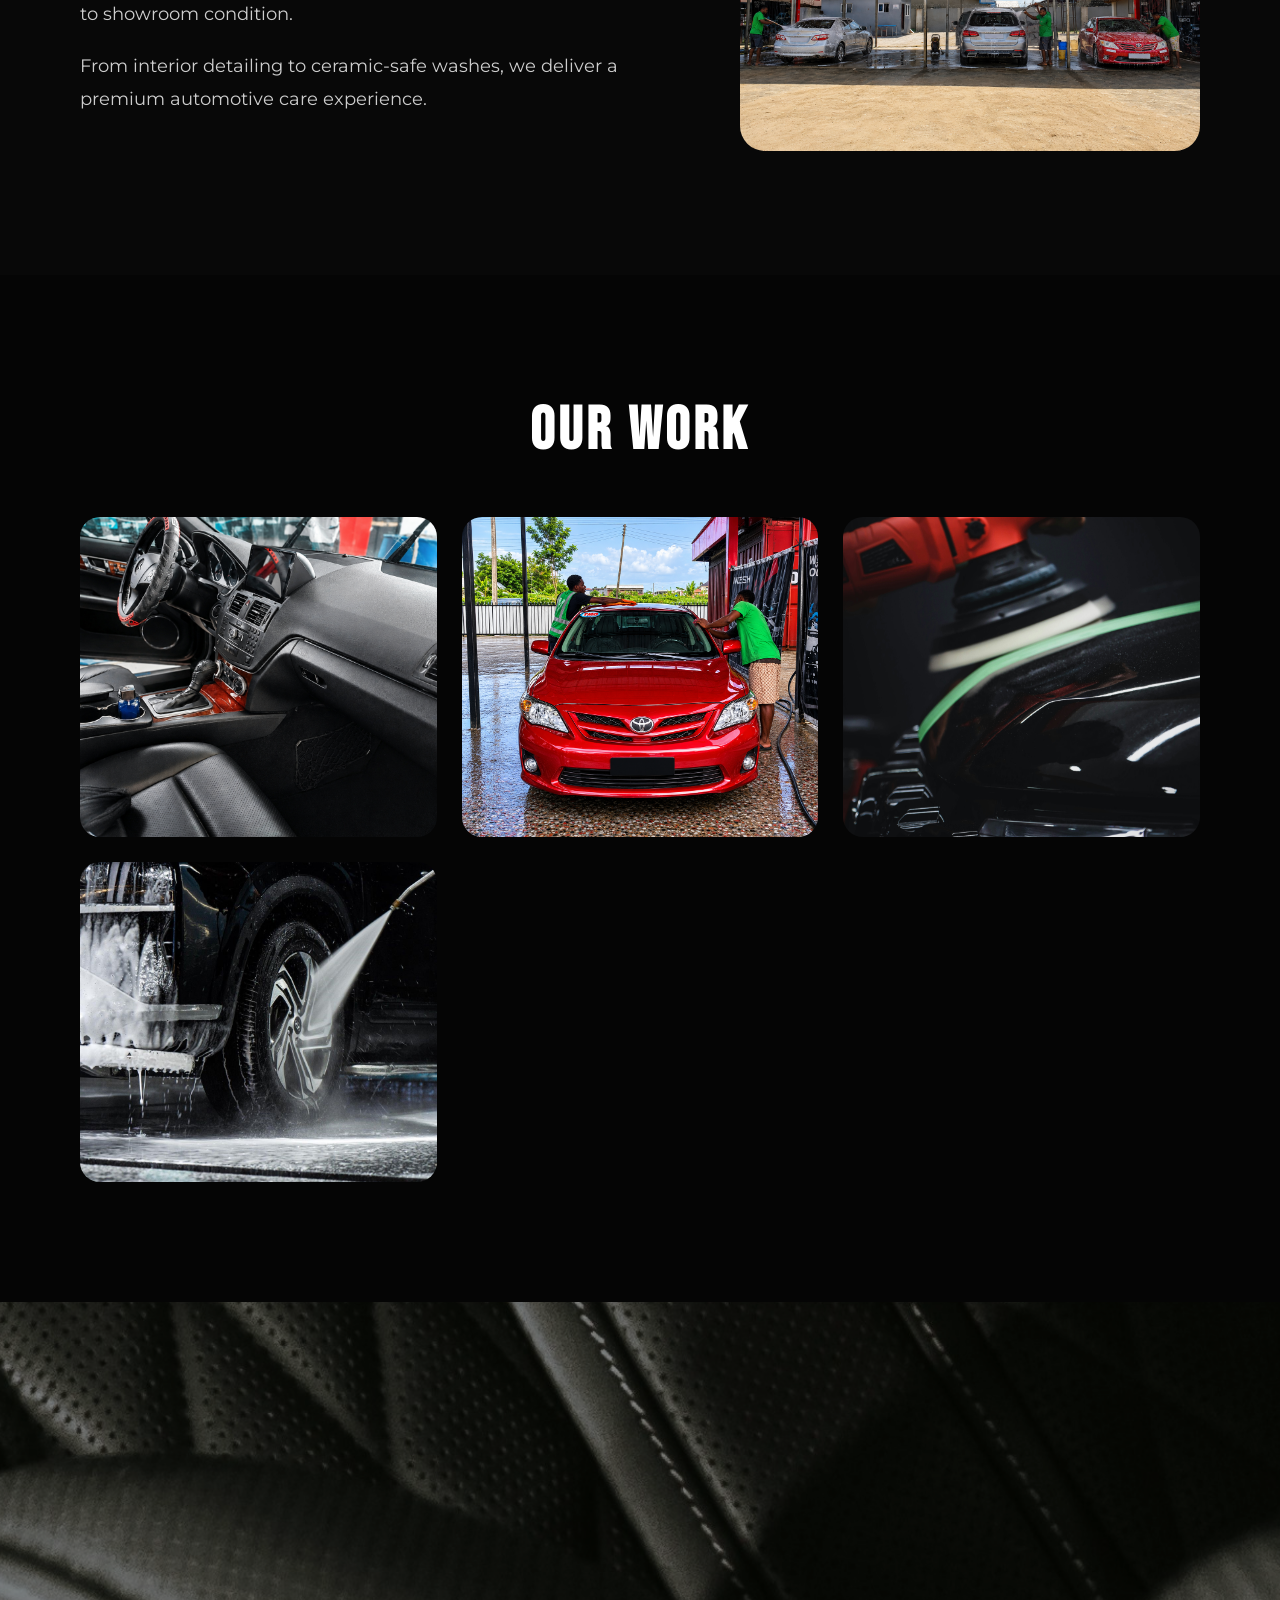
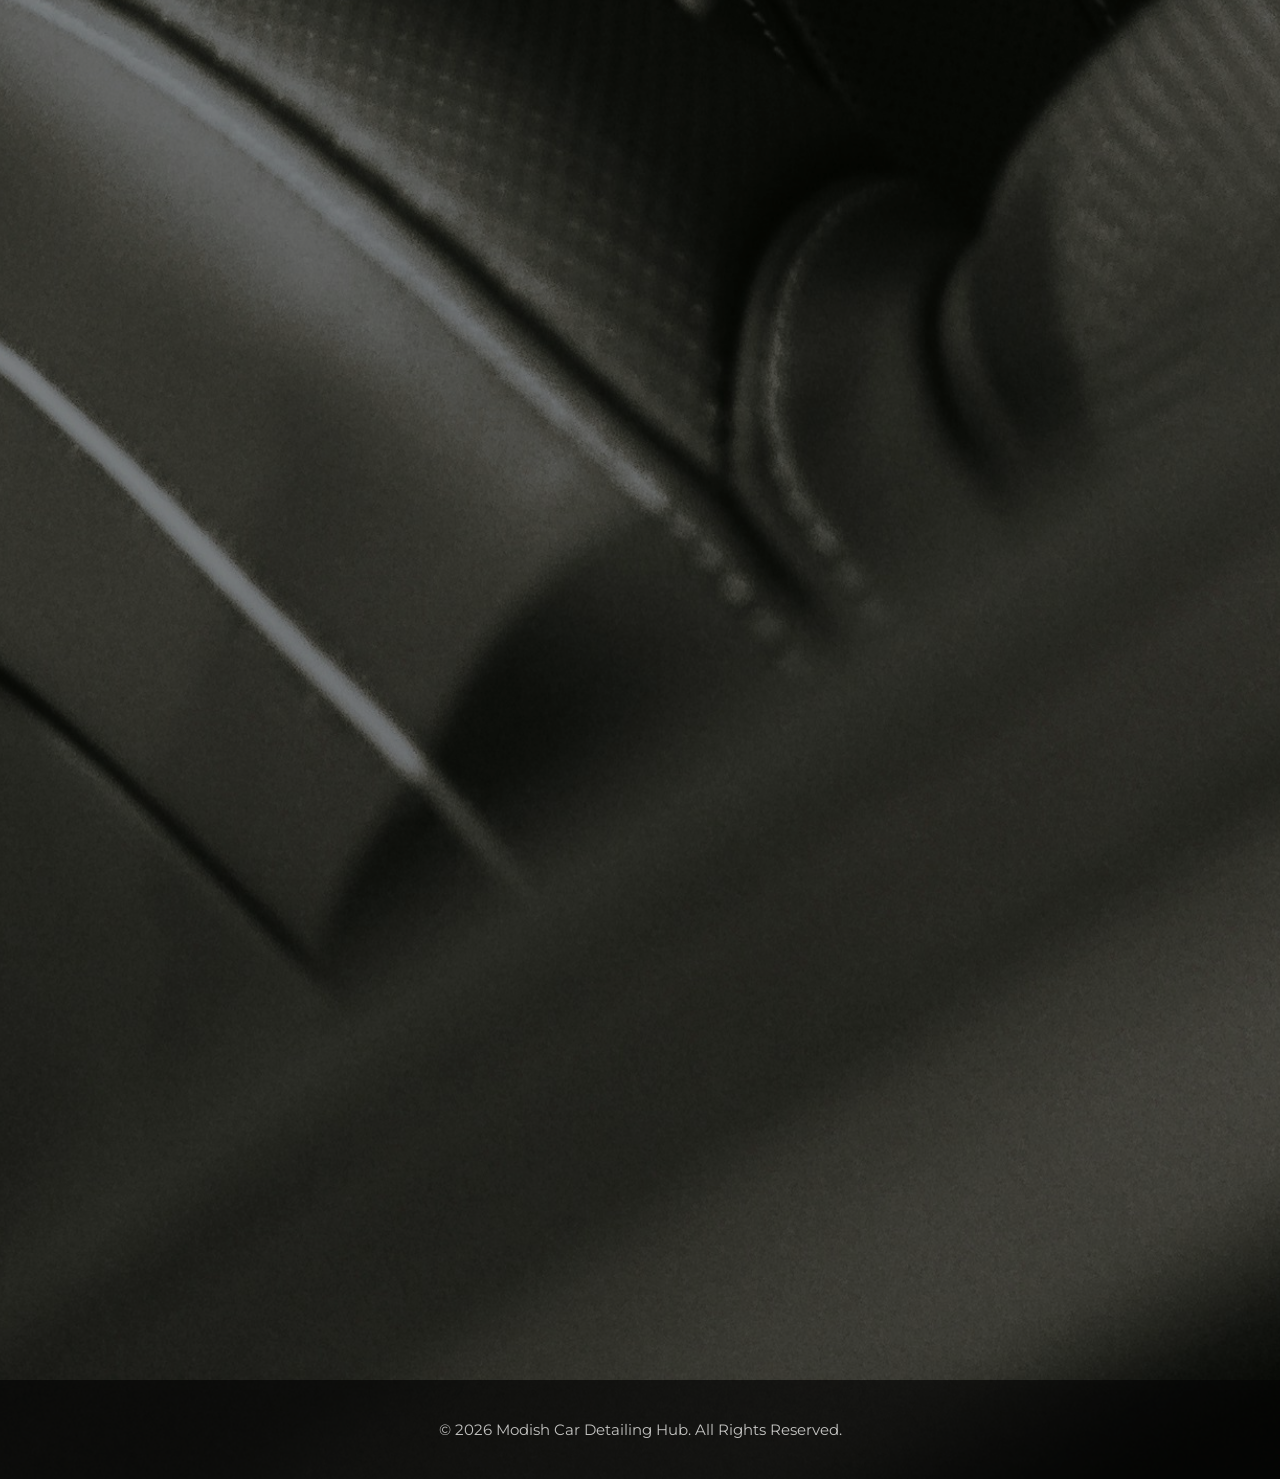
==== commit ba7579f5: "Improved mobile responsiveness" ====
--- a/index.html
+++ b/index.html
@@ -88,7 +88,7 @@
 <section class="stats fade-up">
 
     <div class="stat-box">
-        <h2>500+</h2>
+        <h2>3000+</h2>
         <p>Cars Detailed</p>
     </div>
 
--- a/style.css
+++ b/style.css
@@ -69,8 +69,8 @@
 ========================= */
 
 .menu-toggle{
-    width:70px;
-    height:70px;
+    width:55px;
+    height:55px;
     border-radius:50%;
     background:#111;
     border:2px solid rgba(255,255,255,0.15);
@@ -162,11 +162,10 @@
 }
 
 .hero-image img{
-    width:700px;
-    max-width:100%;
-    transform:translateY(40px);
-}
-
+    width:100%;
+    max-width:450px;
+    transform:none;
+}
 /* =========================
    BUTTONS
 ========================= */
@@ -433,8 +432,8 @@
     position:fixed;
     right:25px;
     bottom:25px;
-    width:70px;
-    height:70px;
+    width:60px;
+    height:60px;
     z-index:99999;
 }
 
@@ -461,9 +460,9 @@
 
 @media(max-width:991px){
 
-    header{
-        padding:20px;
-    }
+   header{
+    padding:10px 20px;
+}
 
     .logo img{
         width:170px;
@@ -475,9 +474,10 @@
         padding:160px 25px 80px;
     }
 
-    .hero-text h1{
-        font-size:64px;
-    }
+   .hero-text h1{
+    font-size:42px;
+    line-height:1;
+}
 
     .hero-buttons{
         justify-content:center;
@@ -489,7 +489,7 @@
     .about,
     .gallery,
     .membership{
-        padding:80px 25px;
+        padding:60px 20px;
     }
 
     .about{
@@ -640,7 +640,7 @@
 
 .testimonial-card{
     background:#111;
-    padding:40px;
+    padding:30px 25px;
     border-radius:20px;
     border:1px solid rgba(255,255,255,0.08);
     transition:0.3s ease;
